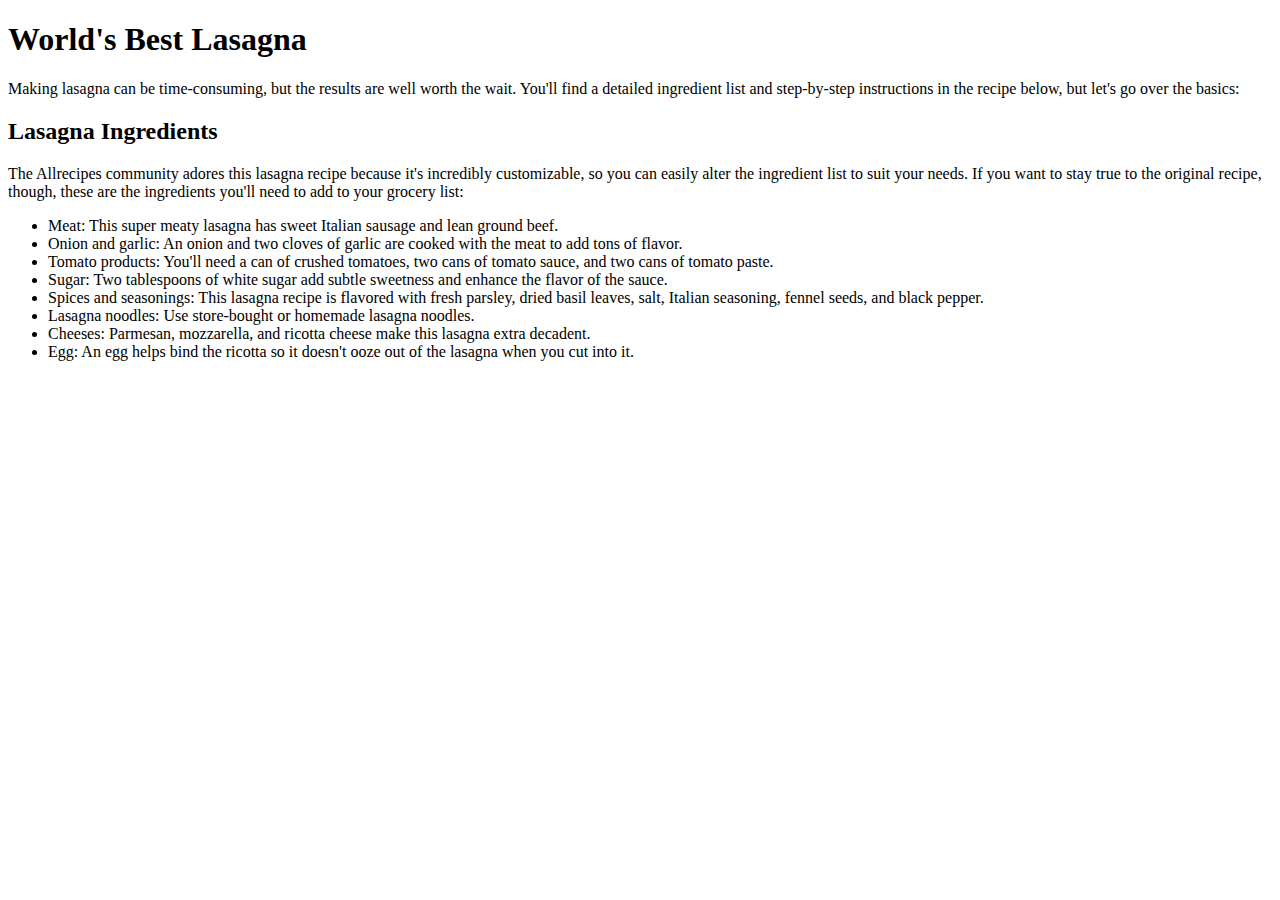
==== recipes/lasagna.html @ 704c90e8 "Created files for Odin project assignment" ====
<!DOCTYPE html>
<html lang="en">
	<head>
		<meta charset="UTF-8" />
		<meta name="viewport" content="width=device-width, initial-scale=1.0" />
		<title>Lasagna Recipe</title>
	</head>
	<body>
		<h1>World's Best Lasagna</h1>
		<p>
			Making lasagna can be time-consuming, but the results are well worth the
			wait. You'll find a detailed ingredient list and step-by-step instructions
			in the recipe below, but let's go over the basics:
		</p>

		<h2>Lasagna Ingredients</h2>
		<p>
			The Allrecipes community adores this lasagna recipe because it's
			incredibly customizable, so you can easily alter the ingredient list to
			suit your needs. If you want to stay true to the original recipe, though,
			these are the ingredients you'll need to add to your grocery list:
		</p>

		<ul>
			<li>
				Meat: This super meaty lasagna has sweet Italian sausage and lean ground
				beef.
			</li>
			<li>
				Onion and garlic: An onion and two cloves of garlic are cooked with the
				meat to add tons of flavor.
			</li>
			<li>
				Tomato products: You'll need a can of crushed tomatoes, two cans of
				tomato sauce, and two cans of tomato paste.
			</li>
			<li>
				Sugar: Two tablespoons of white sugar add subtle sweetness and enhance
				the flavor of the sauce.
			</li>
			<li>
				Spices and seasonings: This lasagna recipe is flavored with fresh
				parsley, dried basil leaves, salt, Italian seasoning, fennel seeds, and
				black pepper.
			</li>
			<li>Lasagna noodles: Use store-bought or homemade lasagna noodles.</li>
			<li>
				Cheeses: Parmesan, mozzarella, and ricotta cheese make this lasagna
				extra decadent.
			</li>
			<li>
				Egg: An egg helps bind the ricotta so it doesn't ooze out of the lasagna
				when you cut into it.
			</li>
		</ul>
	</body>
</html>
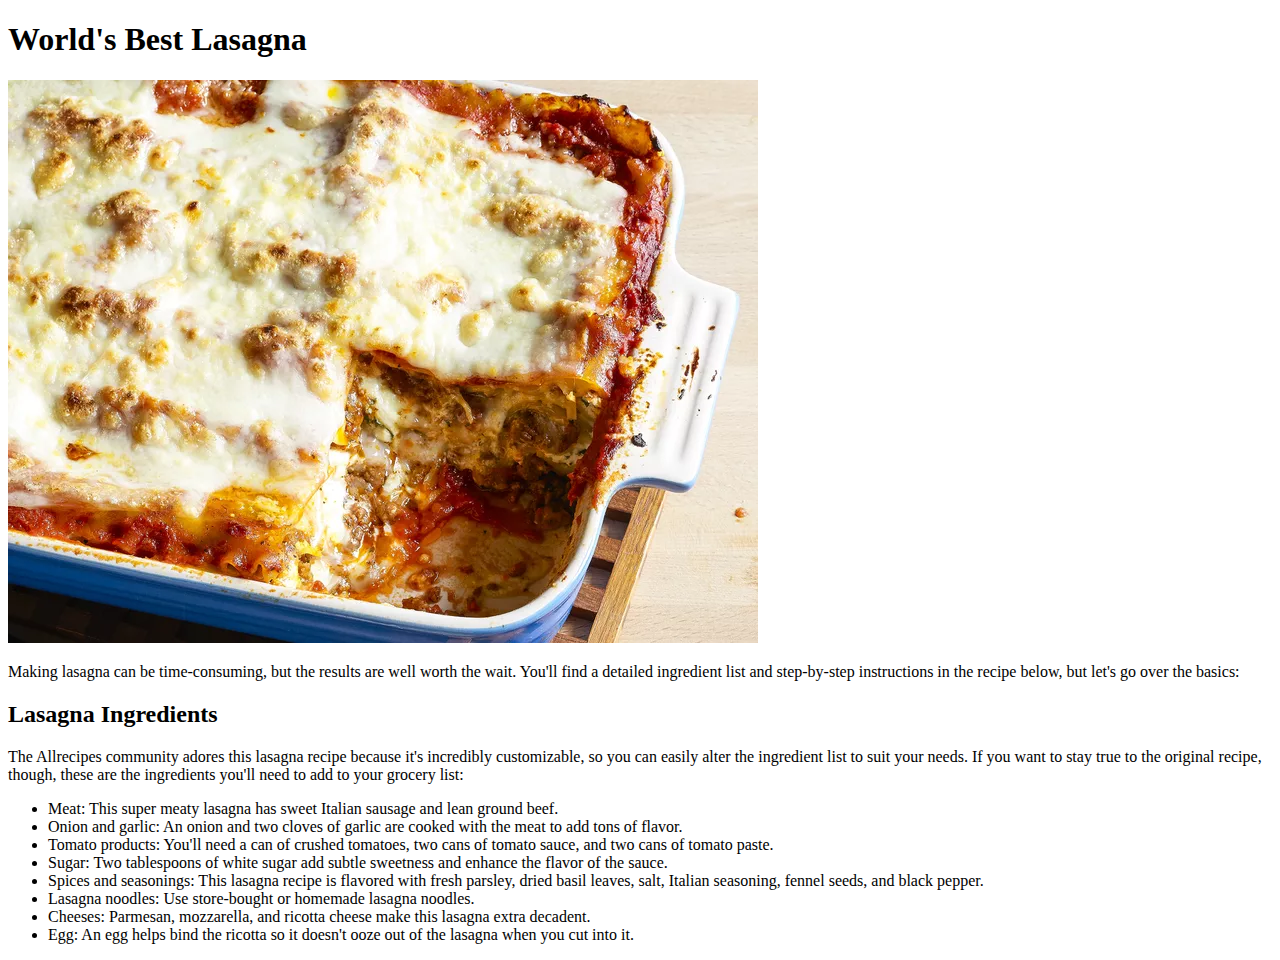
==== commit 8ac0a568: "Added lasagna image and created imgs folder" ====
--- a/recipes/lasagna.html
+++ b/recipes/lasagna.html
@@ -7,6 +7,7 @@
 	</head>
 	<body>
 		<h1>World's Best Lasagna</h1>
+		<img src="/imgs/lasagna-img.webp" alt="lasagna in pan" />
 		<p>
 			Making lasagna can be time-consuming, but the results are well worth the
 			wait. You'll find a detailed ingredient list and step-by-step instructions
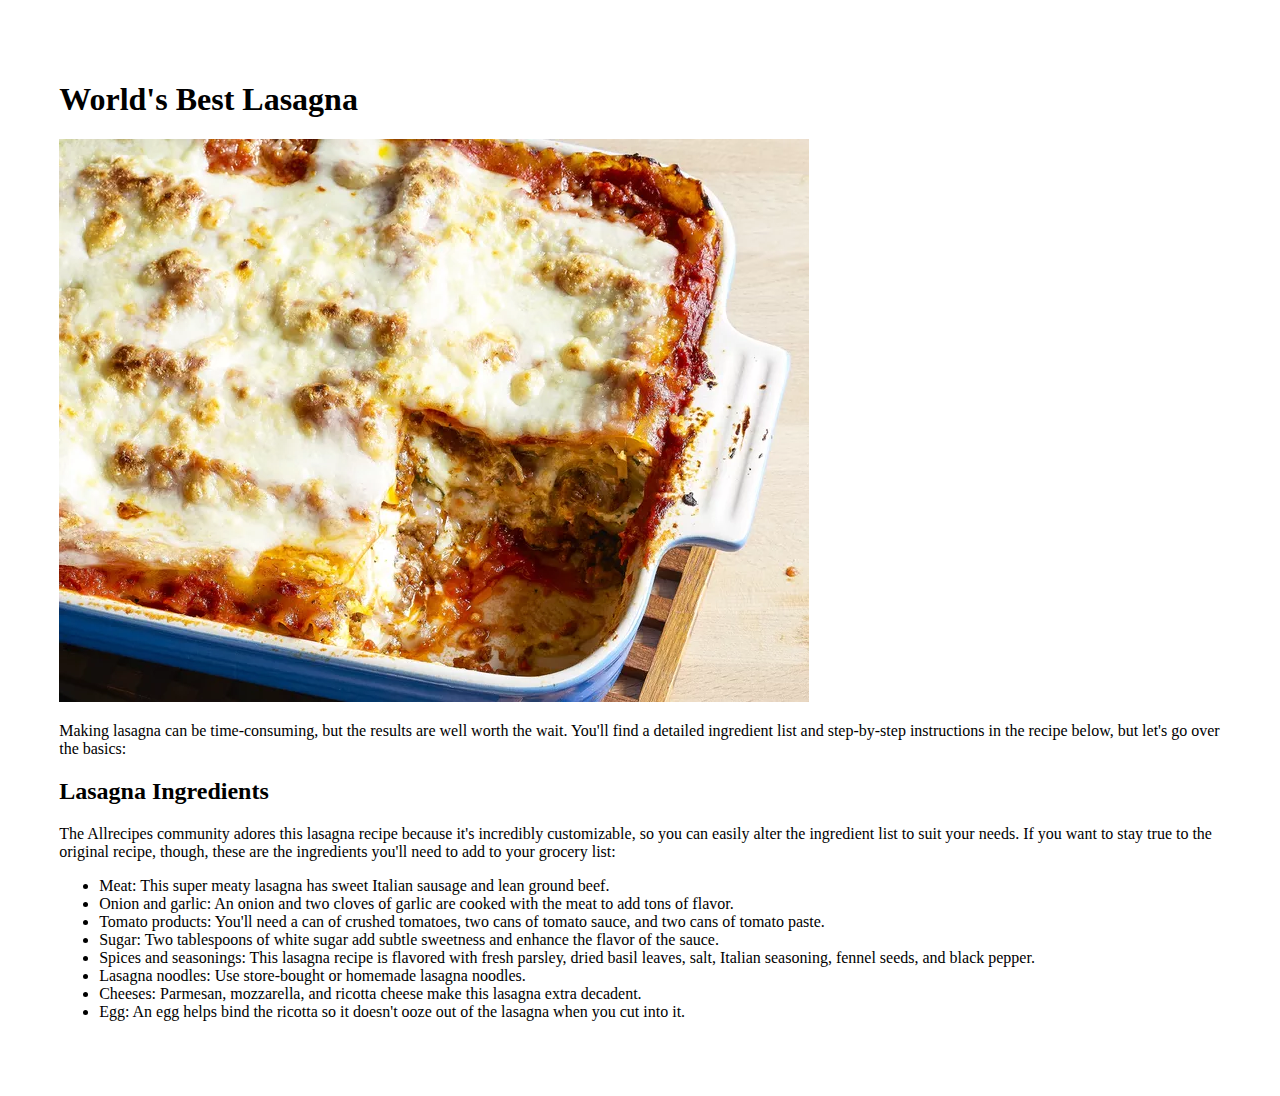
==== commit 75181fb0: "Added styles directory" ====
--- a/recipes/lasagna.html
+++ b/recipes/lasagna.html
@@ -3,6 +3,7 @@
 	<head>
 		<meta charset="UTF-8" />
 		<meta name="viewport" content="width=device-width, initial-scale=1.0" />
+		<link rel="stylesheet" href="/styles/style.css" />
 		<title>Lasagna Recipe</title>
 	</head>
 	<body>
--- a/styles/style.css
+++ b/styles/style.css
@@ -0,0 +1,3 @@
+body {
+	padding: 4%;
+}
